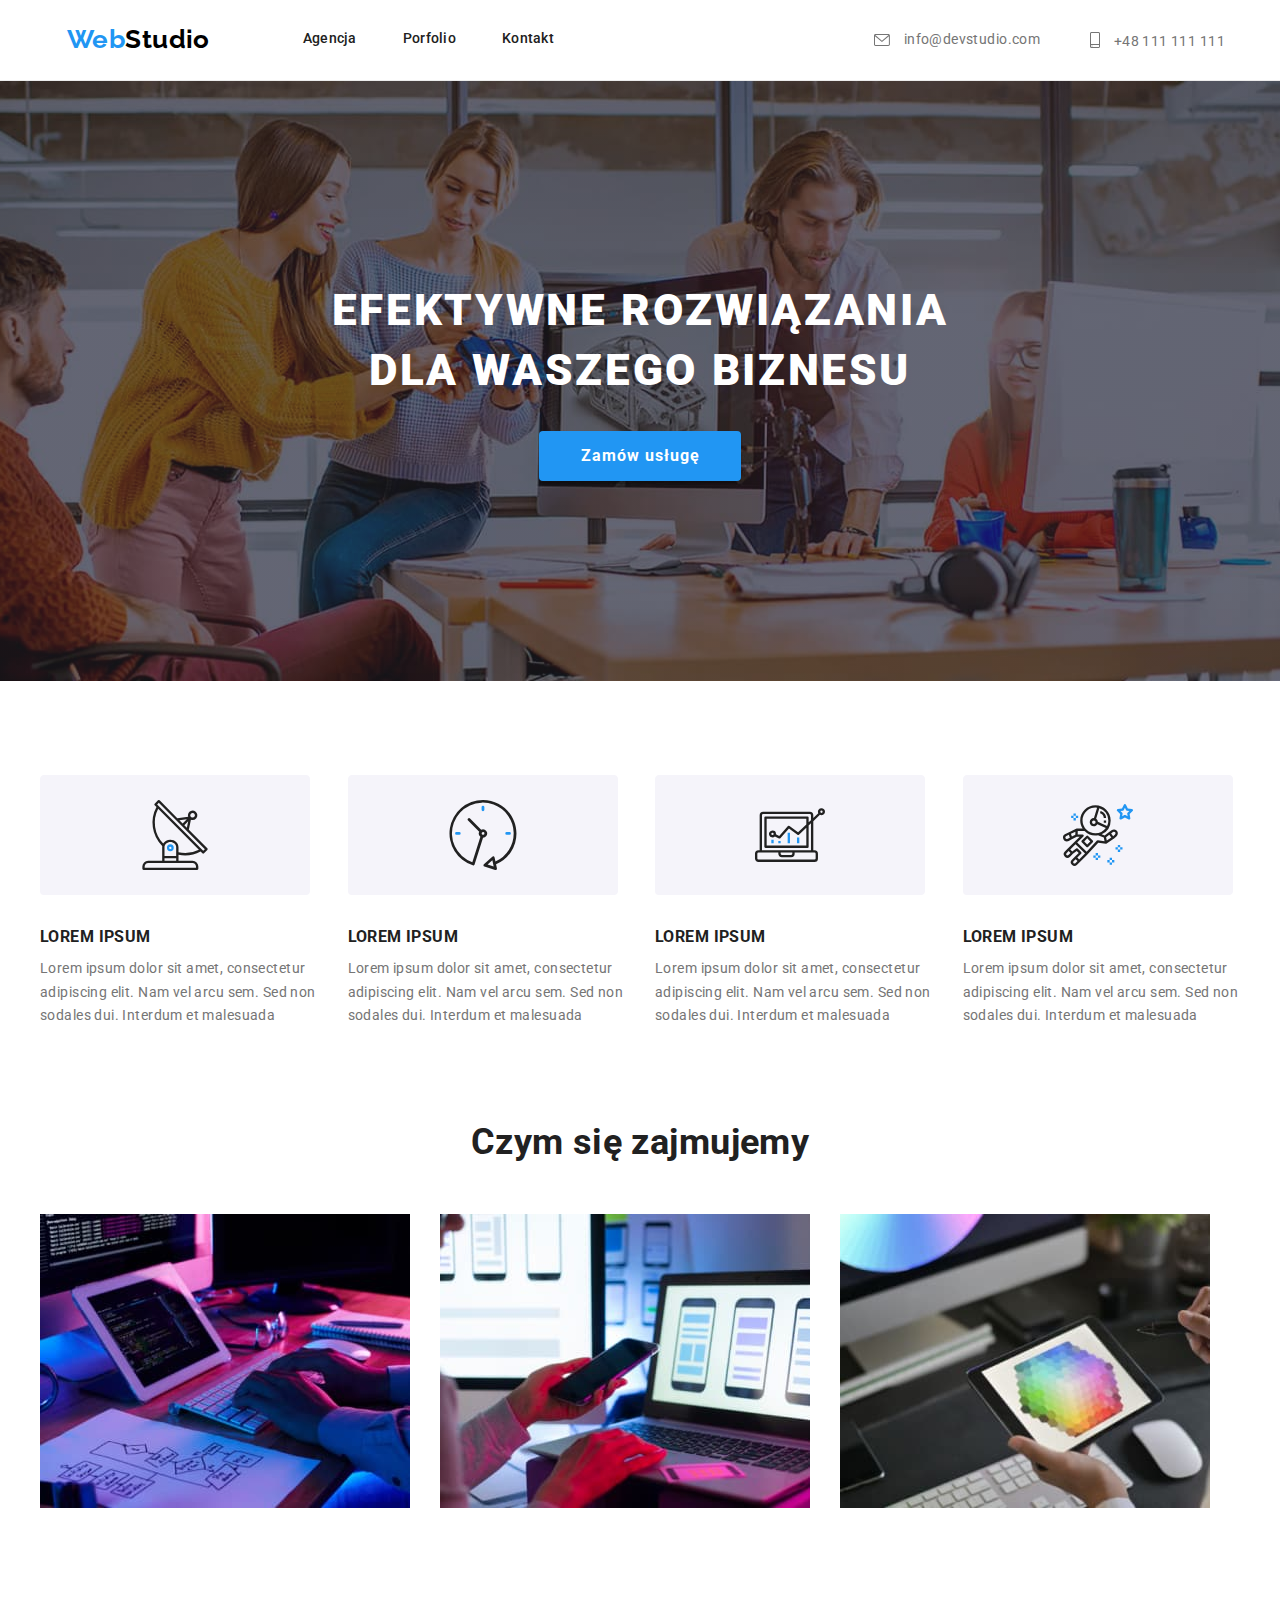
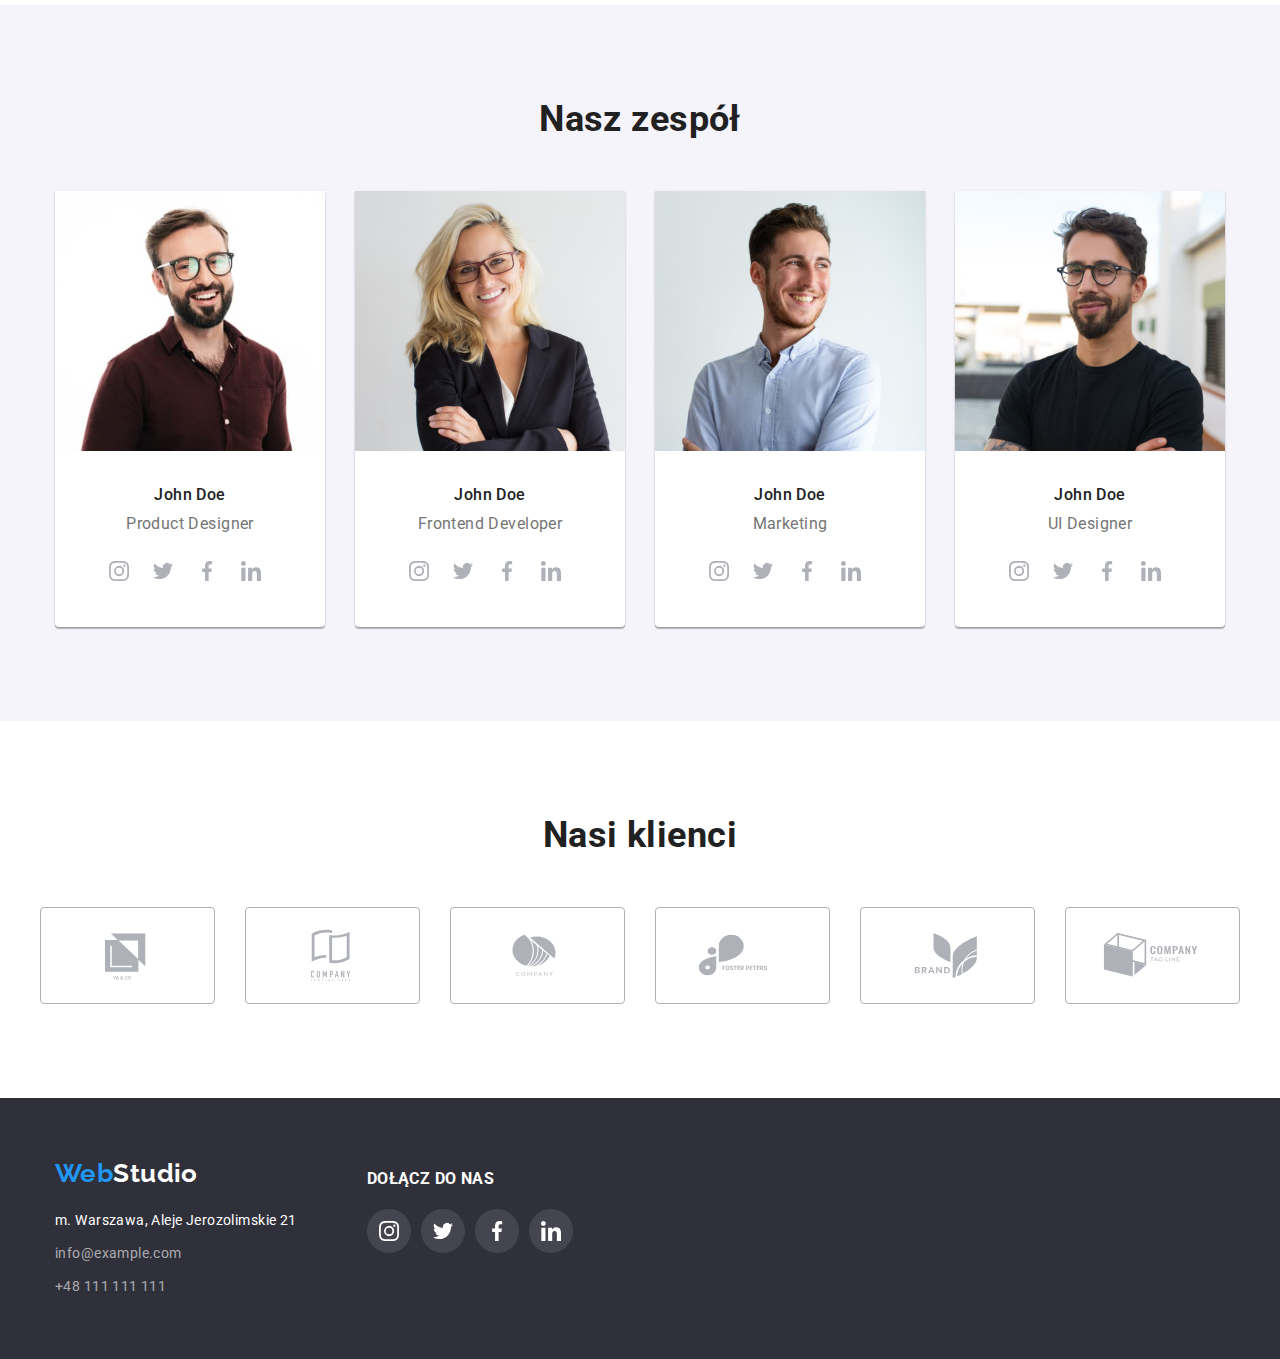
==== index.html @ a1414be4 "first commit" ====
<!DOCTYPE html>
<html lang="en">

<head>
  <meta charset="UTF-8" />
  <meta http-equiv="X-UA-Compatible" content="IE=edge" />
  <meta name="viewport" content="width=device-width, initial-scale=1.0" />
  <link rel="stylesheet" href="./css/modern-normalize.min.css" />
  <link rel="stylesheet" href="./css/styles.css" />
  <link rel="preconnect" href="https://fonts.googleapis.com" />
  <link rel="preconnect" href="https://fonts.gstatic.com" crossorigin />
  <link href="https://fonts.googleapis.com/css2?family=Raleway:wght@700&family=Roboto:wght@400;500;700;900&display=swap"
    rel="stylesheet" />
  <title>WebStudio</title>
</head>

<body>
  <header class="header-border">
    <div class="container header">
      <nav class="header__nav">
        <a class="header__logo link" href="./index.html">Web<span class="header__logo-part">Studio</span></a>
        <ul class="header__menu">
          <li>
            <a class="link header__menu-item" href="agencja">Agencja</a>
          </li>
          <li>
            <a class="link header__menu-item" href="./portfolio.html">Porfolio</a>
          </li>
          <li>
            <a class="link header__menu-item" href="kontakt">Kontakt</a>
          </li>
        </ul>
      </nav>
      <ul class="header__contacts">
        <li class="header__contact">
          <a class="link header__contacts-item" href="mailto:info@devstudio.com">
            <svg class=" header__icon" width="16" height="12">
              <use href="./images/icons.svg#icon-e-mail"></use>
            </svg>
            info@devstudio.com
          </a>
        </li>
        <li class="header__contact">
          <a class="link header__contacts-item" href="tel:48111111111">
            <svg class="header__icon" width="10" height="16">
              <use href="./images/icons.svg#icon-smartphone"></use>
            </svg>
            +48 111 111 111</a>
        </li>
      </ul>
    </div>
  </header>

  <main>

    <section class="section banner">
      <div class="container">
        <h1 class="banner__title">
          efektywne rozwiązania <br />
          dla waszego biznesu
        </h1>
        <button class="banner__btn" type="button">Zamów usługę</button>
      </div>
    </section>

    <section class="section">
      <div class="container">
        <ul class="advantages">
          <li class="advantage">
            <svg class="adventage-icons" width="270" height="120">
              <use href="./images/icons.svg#icon-antena"></use>
            </svg>
            <h3 class="advantage__title">lorem ipsum</h3>
            <p class="advantage__subtitle">
              Lorem ipsum dolor sit amet, consectetur adipiscing elit. Nam vel
              arcu sem. Sed non sodales dui. Interdum et malesuada
            </p>
          </li>
          <li class="advantage">
            <svg class="adventage-icons" width="270" height="120">
              <use href="./images/icons.svg#icon-time"></use>
            </svg>
            <h3 class="advantage__title">lorem ipsum</h3>
            <p class="advantage__subtitle">
              Lorem ipsum dolor sit amet, consectetur adipiscing elit. Nam vel
              arcu sem. Sed non sodales dui. Interdum et malesuada
            </p>
          </li>
          <li class="advantage">
            <svg class="adventage-icons" width="270" height="120">
              <use href="./images/icons.svg#icon-diagram"></use>
            </svg>
            <h3 class="advantage__title">lorem ipsum</h3>
            <p class="advantage__subtitle">
              Lorem ipsum dolor sit amet, consectetur adipiscing elit. Nam vel
              arcu sem. Sed non sodales dui. Interdum et malesuada
            </p>
          </li>
          <li class="advantage">
            <svg class="adventage-icons" width="270" height="120">
              <use href="./images/icons.svg#icon-astronauta"></use>
            </svg>
            <h3 class="advantage__title">lorem ipsum</h3>
            <p class="advantage__subtitle">
              Lorem ipsum dolor sit amet, consectetur adipiscing elit. Nam vel
              arcu sem. Sed non sodales dui. Interdum et malesuada
            </p>
          </li>
        </ul>
      </div>
    </section>

    <section class="section offices__container">
      <div class="container">
        <h2 class="section__header">Czym się zajmujemy</h2>
        <ul class="offices">
          <li class="office">
            <img src="./images/box1.jpg" alt="Programista koduje" width="370" height="294" />
          </li>
          <li class="office">
            <img src="./images/box2.jpg" alt="Pogramista pisze aplikacje na telefon" width="370" height="294" />
          </li>
          <li class="office">
            <img src="./images/box3.jpg" alt="Programista używa aplikacji" width="370" height="294" />
          </li>
        </ul>
      </div>
    </section>

    <section class="section section__cards">
      <div class="container">
        <h2 class="section__header">Nasz zespół</h2>
        <ul class="cards">
          <li class="card">
            <img src="./images/img1.jpg" alt="Product Designer osobiście" width="270" height="260" />
            <div class="card__container">
              <h3 class="card__title">John Doe</h3>
              <p class="card__subtitle">Product Designer</p>
              <ul class="card__icons">
                <li class="card__icon">
                  <a href="#" target="_blank" class="card__icon-link">
                    <svg class="card__icon-item" width="44px" height="44px">
                      <use href="./images/icons.svg#icon-instagram"></use>
                    </svg>
                  </a>
                </li>
                <li class="card__icon">
                  <a href="#" target="_blank" class="card__icon-link">
                    <svg class="card__icon-item" width="44px" height="44px">
                      <use href="./images/icons.svg#icon-twitter"></use>
                    </svg>
                  </a>
                </li>
                <li class="card__icon">
                  <a href="#" target="_blank" class="card__icon-link">
                    <svg class="card__icon-item" width="44px" height="44px">
                      <use href="./images/icons.svg#icon-facebook"></use>
                    </svg>
                  </a>
                </li>
                <li class="card__icon">
                  <a href="#" target="_blank" class="card__icon-link">
                    <svg class="card__icon-item" width="44px" height="44px">
                      <use href="./images/icons.svg#icon-linkedin"></use>
                    </svg>
                  </a>
                </li>
              </ul>
            </div>
          </li>
          <li class="card">
            <img src="./images/img2.jpg" alt="Frontend Developer osobiście" width="270" height="260" />
            <div class="card__container">
              <h3 class="card__title">John Doe</h3>
              <p class="card__subtitle">Frontend Developer</p>
              <ul class="card__icons">
                <li class="card__icon">
                  <a href="#" target="_blank" class="card__icon-link">
                    <svg class="card__icon-item" width="44px" height="44px">
                      <use href="./images/icons.svg#icon-instagram"></use>
                    </svg>
                  </a>
                </li>
                <li class="card__icon">
                  <a href="#" target="_blank" class="card__icon-link">
                    <svg class="card__icon-item" width="44px" height="44px">
                      <use href="./images/icons.svg#icon-twitter"></use>
                    </svg>
                  </a>
                </li>
                <li class="card__icon">
                  <a href="#" target="_blank" class="card__icon-link">
                    <svg class="card__icon-item" width="44px" height="44px">
                      <use href="./images/icons.svg#icon-facebook"></use>
                    </svg>
                  </a>
                </li>
                <li class="card__icon">
                  <a href="#" target="_blank" class="card__icon-link">
                    <svg class="card__icon-item" width="44px" height="44px">
                      <use href="./images/icons.svg#icon-linkedin"></use>
                    </svg>
                  </a>
                </li>
              </ul>
            </div>
          </li>
          <li class="card">
            <img src="./images/img3.jpg" alt="John Doe odpoweidzialny za marketing osobiście" width="270"
              height="260" />
            <div class="card__container">
              <h3 class="card__title">John Doe</h3>
              <p class="card__subtitle">Marketing</p>
              <ul class="card__icons">
                <li class="card__icon">
                  <a href="#" target="_blank" class="card__icon-link">
                    <svg class="card__icon-item" width="44px" height="44px">
                      <use href="./images/icons.svg#icon-instagram"></use>
                    </svg>
                  </a>
                </li>
                <li class="card__icon">
                  <a href="#" target="_blank" class="card__icon-link">
                    <svg class="card__icon-item" width="44px" height="44px">
                      <use href="./images/icons.svg#icon-twitter"></use>
                    </svg>
                  </a>
                </li>
                <li class="card__icon">
                  <a href="#" target="_blank" class="card__icon-link">
                    <svg class="card__icon-item" width="44px" height="44px">
                      <use href="./images/icons.svg#icon-facebook"></use>
                    </svg>
                  </a>
                </li>
                <li class="card__icon">
                  <a href="#" target="_blank" class="card__icon-link">
                    <svg class="card__icon-item" width="44px" height="44px">
                      <use href="./images/icons.svg#icon-linkedin"></use>
                    </svg>
                  </a>
                </li>
              </ul>
            </div>
          </li>
          <li class="card">
            <img src="./images/img4.jpg" alt="UI Designer osobiście" width="270" height="260" />
            <div class="card__container">
              <h3 class="card__title">John Doe</h3>
              <p class="card__subtitle">UI Designer</p>
              <ul class="card__icons">
                <li class="card__icon">
                  <a href="#" target="_blank" class="card__icon-link">
                    <svg class="card__icon-item" width="44px" height="44px">
                      <use href="./images/icons.svg#icon-instagram"></use>
                    </svg>
                  </a>
                </li>
                <li class="card__icon">
                  <a href="#" target="_blank" class="card__icon-link">
                    <svg class="card__icon-item" width="44px" height="44px">
                      <use href="./images/icons.svg#icon-twitter"></use>
                    </svg>
                  </a>
                </li>
                <li class="card__icon">
                  <a href="#" target="_blank" class="card__icon-link">
                    <svg class="card__icon-item" width="44px" height="44px">
                      <use href="./images/icons.svg#icon-facebook"></use>
                    </svg>
                  </a>
                </li>
                <li class="card__icon">
                  <a href="#" target="_blank" class="card__icon-link">
                    <svg class="card__icon-item" width="44px" height="44px">
                      <use href="./images/icons.svg#icon-linkedin"></use>
                    </svg>
                  </a>
                </li>
              </ul>
            </div>
          </li>
        </ul>
      </div>
    </section>
    <section class="section clients">
      <div class="container">
        <h2 class="section__header">Nasi klienci</h2>
        <ul class="client__icons">
          <li class="client__icon">
            <a href="#" target="_blank" class="client__icon-link">
              <svg class="client__icon-item" width="106" height="60">
                <use href="./images/icons.svg#icon-Logo1"></use>
              </svg>
            </a>
          </li>
          <li class="client__icon">
            <a href="#" target="_blank" class="client__icon-link">
              <svg class="client__icon-item" width="106" height="60">
                <use href="./images/icons.svg#icon-Logo2"></use>
              </svg>
            </a>
          </li>
          <li class="client__icon">
            <a href="#" target="_blank" class="client__icon-link">
              <svg class="client__icon-item" width="106" height="60">
                <use href="./images/icons.svg#icon-Logo3"></use>
              </svg>
            </a>
          </li>
          <li class="client__icon">
            <a href="#" target="_blank" class="client__icon-link">
              <svg class="client__icon-item" width="106" height="60">
                <use href="./images/icons.svg#icon-Logo4"></use>
              </svg>
            </a>
          </li>
          <li class="client__icon">
            <a href="#" target="_blank" class="client__icon-link">
              <svg class="client__icon-item" width="106" height="60">
                <use href="./images/icons.svg#icon-Logo5"></use>
              </svg>
            </a>
          </li>
          <li class="client__icon">
            <a href="#" target="_blank" class="client__icon-link">
              <svg class="client__icon-item" width="106" height="60">
                <use href="./images/icons.svg#icon-Logo6"></use>
              </svg>
            </a>
          </li>
        </ul>

      </div>
    </section>
  </main>

  <footer class="footer__background">
    <div class="footer__container">
      <div class="footer__wrapper">
        <a class="footer__logo link" href="WebStudio">Web<span class="footer__logo-part">Studio</span></a>
        <address>
          <ul class="footer__adressess">
            <li>
              <a class="link footer__place" href="https://goo.gl/maps/jp3QV2B9B6zz9JZ26">m. Warszawa, Aleje
                Jerozolimskie
                21</a>
            </li>
            <li>
              <a class="link footer__address" href=" mailto:info@example.com">info@example.com</a>
            </li>
            <li>
              <a class="link footer__address" href="tel:48111111111">+48 111 111 111</a>
            </li>
          </ul>
        </address>
      </div>
      <div class="footer__social-media">
        <h3 class="footer__title">dołącz do nas</h3>
        <ul class="footer__icons">
          <li class="footer__icon">
            <a href="#" target="_blank" class="footer__icon-link">
              <svg class="footer__icon-item" width="44px" height="44px">
                <use href="./images/icons.svg#icon-instagram"></use>
              </svg>
            </a>
          </li>
          <li class="footer__icon">
            <a href="#" target="_blank" class="footer__icon-link">
              <svg class="footer__icon-item" width="44px" height="44px">
                <use href="./images/icons.svg#icon-twitter"></use>
              </svg>
            </a>
          </li>
          <li class="footer__icon">
            <a href="#" target="_blank" class="footer__icon-link">
              <svg class="footer__icon-item" width="44px" height="44px">
                <use href="./images/icons.svg#icon-facebook"></use>
              </svg>
            </a>
          </li>
          <li class="footer__icon">
            <a href="#" target="_blank" class="footer__icon-link">
              <svg class="footer__icon-item" width="44px" height="44px">
                <use href="./images/icons.svg#icon-linkedin"></use>
              </svg>
            </a>
          </li>
        </ul>
      </div>
    </div>
  </footer>
</body>

</html>
---- css/styles.css ----
:root {
  --active-color: #2196f3;
  --brand-color1: #757575;
  --brand-color2: #fff;
  --brand-color3: #212121;
  --background-color: #2f303a;
  --icon-color: #afb1b8;
  --logo-color: #000;
  --brand-font: "Roboto", sans-serif;
  --space-gap: 30px;
}
body {
  font-family: var(--brand-font);
  color: var(--brand-color3);
  font-size: 14px;
  letter-spacing: 0.03em;
}
ul {
  list-style: none;
}
ul,
h1,
h2,
h3,
p {
  padding-inline-start: 0;
  margin-block-start: 0;
  margin-block-end: 0;
}
.section {
  padding: 94px 0;
}
.container {
  width: 1200px;
  margin: 0 auto;
}
.header,
.header__nav,
.header__menu {
  display: flex;
}
.header-border {
  border-bottom: 1px solid #ececec;
}
.header {
  justify-content: space-between;
  padding: 24px 15px 25px 27px;
}
.header__nav {
  align-items: center;
}
.header__logo {
  font-family: "raleway";
  font-weight: 700;
  font-size: 26px;
  line-height: 1.19;
  color: var(--active-color);
  margin-right: 93px;
}
.header__logo-part {
  color: var(--logo-color);
}

.header__menu {
  font-weight: 500;
  line-height: 1.14;
  letter-spacing: 0.02em;
}
.header__menu > li:not(:last-child) {
  margin-right: 46px;
}
.header__contacts {
  display: flex;
  align-items: center;
  padding: auto;
}
.header__contacts > li:not(:last-child) {
  margin-right: 50px;
}
.header__contacts-item {
  color: var(--brand-color1);
}
.header__menu-item {
  color: var(--brand-color3);
}
.header__icon {
  margin-right: 10px;
}
.header__icon:nth-child(1) {
  position: relative;
  top: 2px;
}
.header__icon:nth-child(2) {
  position: relative;
  top: 4px;
}
.link:hover,
.link:focus,
.link:active {
  color: var(--active-color);
  --color4: var(--active-color);
}
.link {
  text-decoration: none;
}
button {
  font-weight: 500;
  font-size: 16px;
  line-height: 1.625;
  text-align: center;
  background: #f5f4fa;
  border-style: hidden;
  border-radius: 4px;
  cursor: pointer;
}
button:hover,
button:focus,
button:active {
  background-color: var(--active-color);
  color: var(--brand-color2);
  box-shadow: 0 3px 1px rgba(0, 0, 0, 0.1), 0 1px 2px rgba(0, 0, 0, 0.08),
    0 2px 2px rgba(0, 0, 0, 0.12);
  border-radius: 4px;
  border-style: hidden;
}
/*gallery*/
.menu__btn {
  display: flex;
  flex-direction: row;
  justify-content: center;
  align-items: center;
}
.menu__btn > li:not(:last-child) {
  margin-right: 8px;
}
.menu__btn-item > button {
  padding: 6px 22px 6px 22px;
}
.gallery {
  display: flex;
  flex-wrap: wrap;
  justify-content: center;
  gap: var(--space-gap);
  margin-top: 50px;
}
.product__box {
  border-left: 1px solid #eee;
  border-right: 1px solid #eee;
  border-bottom: 1px solid #eee;
  padding: 20px 24px 20px 24px;
}
.gallery__product {
  flex-basis: calc((100% - 90px) / 3);
  background-color: var(--brand-color2);
}
.gallery__product:focus,
.gallery__product:hover,
.gallery__product:active {
  box-shadow: 0px 1px 1px rgba(0, 0, 0, 0.12), 0px 4px 4px rgba(0, 0, 0, 0.06),
    1px 4px 6px rgba(0, 0, 0, 0.16);
  cursor: pointer;
}
.product__name {
  font-weight: 700;
  font-size: 18px;
  line-height: 2;
  letter-spacing: 0.06em;
  margin-block-start: 0;
  margin-block-end: 4px;
}
.product__description {
  font-size: 16px;
  line-height: 1.88;
  color: var(--brand-color1);
  margin-block-start: 0;
  margin-block-end: 0;
}
.portfolio {
  color: var(--active-color);
}
/*footer*/
.footer__background {
  background-color: var(--background-color);
  display: flex;
  flex-direction: column;
  justify-content: center;
  align-items: center;
}
.footer__container {
  width: 1200px;
  display: flex;
  flex-direction: row;
  align-items: flex-start;
  padding: 60px 0 60px 15px;
}
.footer__logo {
  font-family: "raleway";
  font-weight: 700;
  font-size: 26px;
  line-height: 1.19;
  color: var(--active-color);
}
.footer__logo-part {
  color: var(--brand-color2);
}
.footer__adressess {
  line-height: 1.71;
  font-style: normal;
  margin-top: 20px;
}
.footer__adressess > li:not(:last-child) {
  margin-bottom: 9px;
}
.footer__address {
  color: rgba(255, 255, 255, 0.6);
}
.footer__place {
  color: var(--brand-color2);
}
.footer__icon-link {
  --color6: rgba(255, 255, 255, 0.1);
  --color5: var(--brand-color2);
}
.footer__icon-link:hover,
.footer__icon-link:focus,
.footer__icon-link:active {
  --color6: var(--active-color);
}
.footer__wrapper {
  margin-right: 70px;
}
.footer__social-media {
  display: flex;
  flex-direction: column;
  justify-content: center;
}
.footer__title {
  font-weight: 700;
  line-height: 1.14;
  text-transform: uppercase;
  color: var(--brand-color2);
  margin-bottom: 20px;
  margin-top: 12px;
}
.footer__icons {
  display: flex;
  justify-content: center;
}
.footer__icon {
  margin-right: 10px;
}

/*banner*/
.banner {
  background-color: var(--background-color);
  align-items: center;
  text-align: center;
  padding: 200px 15px 200px 15px;
  background-image: linear-gradient(
      to top,
      rgba(47, 48, 58, 0.4) 0%,
      rgba(47, 48, 58, 0.4) 80%
    ),
    url("../images/banner-background.jpg");
  background-size: 1600px;
  background-repeat: no-repeat;
  background-position: center;
}
.banner__title {
  font-weight: 900;
  font-size: 44px;
  line-height: 1.36;
  text-align: center;
  letter-spacing: 0.06em;
  text-transform: uppercase;
  color: var(--brand-color2);
  margin-block-start: 0;
  margin-inline-end: 0;
  margin-bottom: 30px;
}

.banner__btn {
  font-weight: 700;
  font-size: 16px;
  line-height: 1.88;

  letter-spacing: 0.06em;
  padding: 10px 41px 10px 42px;
  background-color: var(--active-color);
  color: var(--brand-color2);
  box-shadow: 0 3px 1px rgba(0, 0, 0, 0.1), 0 1px 2px rgba(0, 0, 0, 0.08),
    0 2px 2px rgba(0, 0, 0, 0.12);
  border-radius: 4px;
  border-style: hidden;
}
/*adventages*/
.advantages {
  display: flex;
  flex-direction: row;
  justify-content: center;
}
.advantage:not(:last-child) {
  margin-right: 30px;
}
.advantage__title {
  font-weight: 700;
  text-transform: uppercase;
  margin-block-start: 0;
  margin-block-end: 10px;
}
.advantage__subtitle {
  line-height: 1.71;
  color: var(--brand-color1);
  margin-block-start: 0;
  margin-block-end: 0;
}
.adventage-icons {
  margin-bottom: 30px;
}
/*offices*/
.section__header {
  font-weight: 700;
  font-size: 36px;
  line-height: 1.16;
  padding-top: 0;
  margin-block-start: 0;
  margin-block-end: 0;
  text-align: center;
}
.offices__container {
  padding-top: 0;
}
.offices {
  display: flex;
  flex-direction: row;
  margin-top: 50px;
}
.office:not(:last-child) {
  margin-right: 30px;
}
/*cards*/
.section__cards {
  background: #f5f4fa;
}
.cards {
  display: flex;
  flex-direction: row;
  justify-content: center;
  margin-top: 50px;
}
.card__container {
  padding: 30px 0 30px 0;
}

.card {
  font-size: 16px;
  line-height: 1.19;
  text-align: center;
  background-color: var(--brand-color2);
  box-shadow: 0 1px 3px rgba(0, 0, 0, 0.12), 0 1px 1px rgba(0, 0, 0, 0.14),
    0 2px 1px rgba(0, 0, 0, 0.2);
  border-radius: 0 0 4px 4px;
}
.card:not(:last-child) {
  margin-right: 30px;
}
.card__title {
  font-weight: 500;
  font-size: 16px;
  margin-block-start: 0;
  margin-block-end: 10px;
}
.card__subtitle {
  color: var(--brand-color1);
  margin-block-start: 0;
  margin-block-end: 0;
}
.card__icons {
  display: flex;
  justify-content: center;
  margin: 16px 10px 0 0;
}
.card__icon-link:hover,
.card__icon-link:focus,
.card__icon-link:active {
  --color5: var(--brand-color2);
  --color6: var(--active-color);
}
/*client*/

.client__icons {
  display: flex;
  gap: var(--space-gap);
  margin-top: 50px;
}

.client__icon {
  border: 1px solid var(--icon-color);
  border-radius: 4px;
  padding: 17.71px 32px 14.25px 32px;
  flex-basis: calc((100% - 5 * var(--space-gap)) / 6);
  --color5: var(--icon-color);
  --color3: var(--icon-color);
}
.client__icon:hover,
.client__icon:focus,
.client__icon:active {
  cursor: pointer;
  border: 1px solid var(--active-color);
  --color5: var(--active-color);
  --color3: var(--active-color);
}
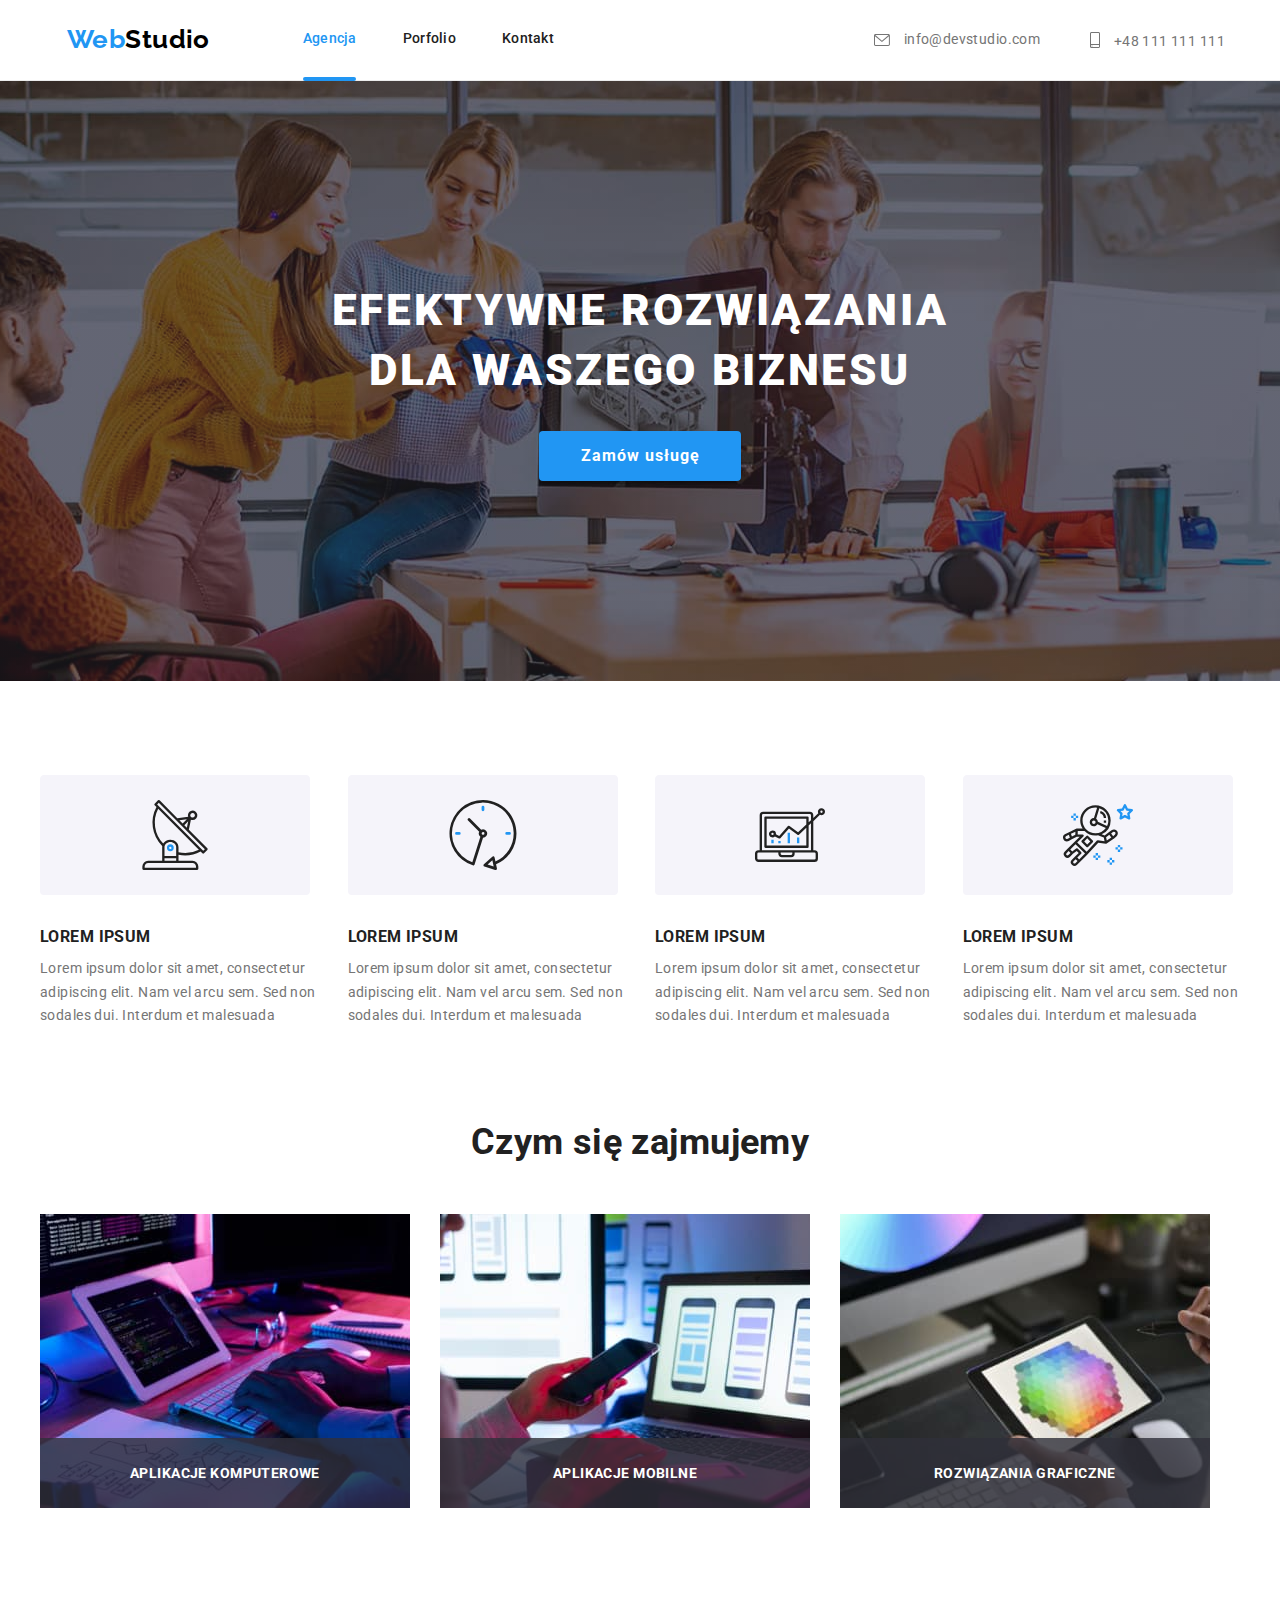
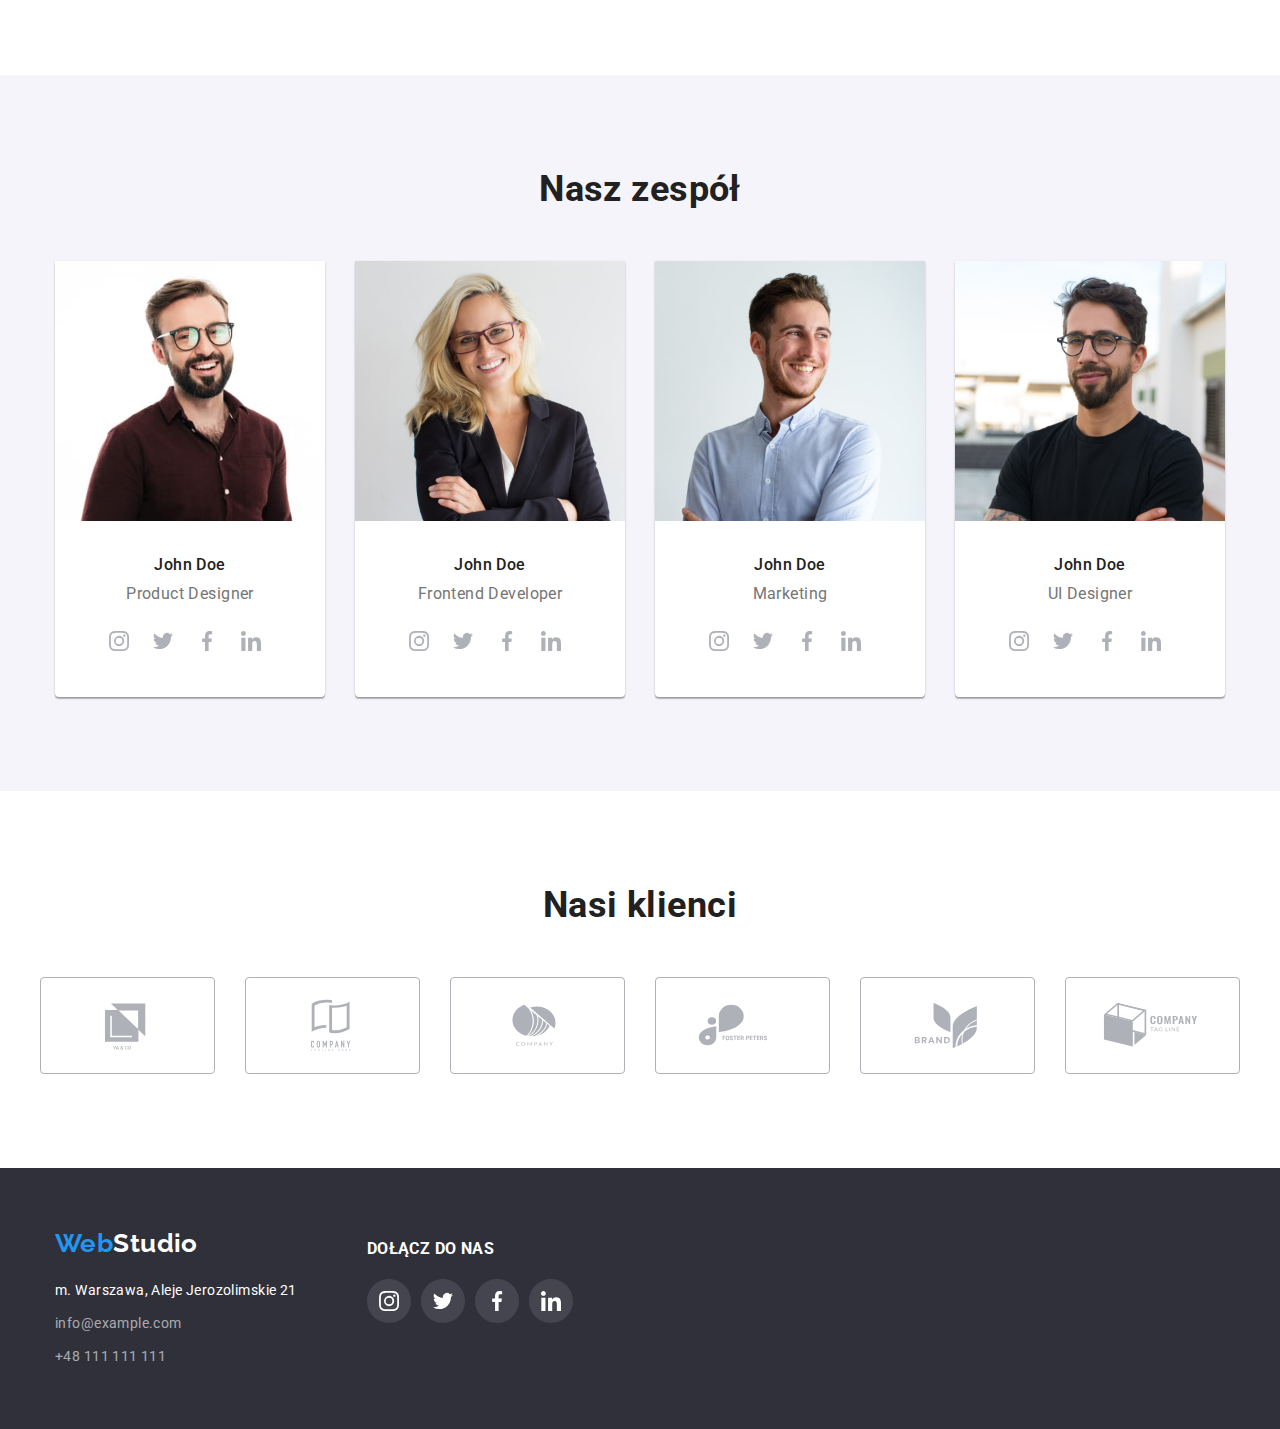
==== commit 928e00ed: "add animation in gallery" ====
--- a/index.html
+++ b/index.html
@@ -21,13 +21,13 @@
         <a class="header__logo link" href="./index.html">Web<span class="header__logo-part">Studio</span></a>
         <ul class="header__menu">
           <li>
-            <a class="link header__menu-item" href="agencja">Agencja</a>
+            <a class="link header__menu-item agencja" href="agencja">Agencja</a>
           </li>
           <li>
             <a class="link header__menu-item" href="./portfolio.html">Porfolio</a>
           </li>
           <li>
-            <a class="link header__menu-item" href="kontakt">Kontakt</a>
+            <a class="link header__menu-item kontakt" href="kontakt">Kontakt</a>
           </li>
         </ul>
       </nav>
@@ -59,7 +59,7 @@
           efektywne rozwiązania <br />
           dla waszego biznesu
         </h1>
-        <button class="banner__btn" type="button">Zamów usługę</button>
+        <button data-modal-open class="open__btn" type="button">Zamów usługę</button>
       </div>
     </section>
 
@@ -116,12 +116,21 @@
         <ul class="offices">
           <li class="office">
             <img src="./images/box1.jpg" alt="Programista koduje" width="370" height="294" />
+            <div class="office__label__background">
+              <p class="office__label">aplikacje komputerowe</p>
+            </div>
           </li>
           <li class="office">
             <img src="./images/box2.jpg" alt="Pogramista pisze aplikacje na telefon" width="370" height="294" />
+            <div class="office__label__background">
+              <p class="office__label">aplikacje mobilne</p>
+            </div>
           </li>
           <li class="office">
             <img src="./images/box3.jpg" alt="Programista używa aplikacji" width="370" height="294" />
+            <div class="office__label__background">
+              <p class="office__label">rozwiązania graficzne</p>
+            </div>
           </li>
         </ul>
       </div>
@@ -390,6 +399,12 @@
       </div>
     </div>
   </footer>
+  <div class="backdrop is-hidden " data-modal>
+    <div class="modal">
+      <button data-modal-close class="close__btn" type="button">X</button>
+    </div>
+  </div>
+  <script src="./js/modal.js"></script>
 </body>
 
 </html>--- a/css/styles.css
+++ b/css/styles.css
@@ -8,6 +8,7 @@
   --logo-color: #000;
   --brand-font: "Roboto", sans-serif;
   --space-gap: 30px;
+  --product-label-color: rgba(33, 150, 243, 0.9);
 }
 body {
   font-family: var(--brand-font);
@@ -60,7 +61,6 @@
 .header__logo-part {
   color: var(--logo-color);
 }
-
 .header__menu {
   font-weight: 500;
   line-height: 1.14;
@@ -99,6 +99,8 @@
 .link:active {
   color: var(--active-color);
   --color4: var(--active-color);
+  transition-duration: 250ms;
+  animation-timing-function: cubic-bezier(0.4, 0, 0.2, 1);
 }
 .link {
   text-decoration: none;
@@ -122,6 +124,8 @@
     0 2px 2px rgba(0, 0, 0, 0.12);
   border-radius: 4px;
   border-style: hidden;
+  transition-duration: 250ms;
+  animation-timing-function: cubic-bezier(0.4, 0, 0.2, 1);
 }
 /*gallery*/
 .menu__btn {
@@ -148,10 +152,14 @@
   border-right: 1px solid #eee;
   border-bottom: 1px solid #eee;
   padding: 20px 24px 20px 24px;
+  position: relative;
+  background-color: var(--brand-color2);
 }
 .gallery__product {
   flex-basis: calc((100% - 90px) / 3);
   background-color: var(--brand-color2);
+  position: relative;
+  overflow: hidden;
 }
 .gallery__product:focus,
 .gallery__product:hover,
@@ -159,6 +167,8 @@
   box-shadow: 0px 1px 1px rgba(0, 0, 0, 0.12), 0px 4px 4px rgba(0, 0, 0, 0.06),
     1px 4px 6px rgba(0, 0, 0, 0.16);
   cursor: pointer;
+  transition-duration: 250ms;
+  animation-timing-function: cubic-bezier(0.4, 0, 0.2, 1);
 }
 .product__name {
   font-weight: 700;
@@ -175,9 +185,25 @@
   margin-block-start: 0;
   margin-block-end: 0;
 }
-.portfolio {
-  color: var(--active-color);
-}
+.product__label {
+  background-color: var(--product-label-color);
+  position: absolute;
+  top: 0;
+  left: 0;
+  padding: 49px 24px 49px 45px;
+  transform: translateY(110%);
+  transition-duration: 250ms;
+}
+.product__label__description {
+  font-size: 18px;
+  line-height: 1.56;
+  color: var(--brand-color2);
+}
+.gallery__product:hover .product__label,
+.product__label:focus {
+  transform: translateY(0);
+}
+
 /*footer*/
 .footer__background {
   background-color: var(--background-color);
@@ -225,6 +251,8 @@
 .footer__icon-link:focus,
 .footer__icon-link:active {
   --color6: var(--active-color);
+  transition-duration: 250ms;
+  animation-timing-function: cubic-bezier(0.4, 0, 0.2, 1);
 }
 .footer__wrapper {
   margin-right: 70px;
@@ -279,7 +307,7 @@
   margin-bottom: 30px;
 }
 
-.banner__btn {
+.open__btn {
   font-weight: 700;
   font-size: 16px;
   line-height: 1.88;
@@ -337,6 +365,28 @@
 }
 .office:not(:last-child) {
   margin-right: 30px;
+}
+.office {
+}
+.office > img {
+  z-index: 1;
+}
+.office__label__background {
+  position: relative;
+  bottom: 73px;
+  width: 370px;
+  height: 70px;
+  background: rgba(47, 48, 58, 0.8);
+  z-index: 2;
+}
+.office__label {
+  text-align: center;
+  font-weight: 700;
+  line-height: 1.14px;
+  text-align: center;
+  text-transform: uppercase;
+  color: var(--brand-color2);
+  padding: 35px 90px 27px;
 }
 /*cards*/
 .section__cards {
@@ -385,6 +435,8 @@
 .card__icon-link:active {
   --color5: var(--brand-color2);
   --color6: var(--active-color);
+  transition-duration: 250ms;
+  animation-timing-function: cubic-bezier(0.4, 0, 0.2, 1);
 }
 /*client*/
 
@@ -409,4 +461,114 @@
   border: 1px solid var(--active-color);
   --color5: var(--active-color);
   --color3: var(--active-color);
-}
+  transition-duration: 250ms;
+  animation-timing-function: cubic-bezier(0.4, 0, 0.2, 1);
+}
+/*modal*/
+.close__btn {
+  position: absolute;
+  width: 30px;
+  height: 30px;
+  right: 8px;
+  top: 8px;
+  background: var(--brand-color2);
+  border: 1px solid rgba(0, 0, 0, 0.1);
+  border-radius: 50%;
+}
+.backdrop {
+  position: fixed;
+  left: 0;
+  top: 0;
+  width: 100%;
+  height: 100%;
+  background-color: rgba(0, 0, 0, 0.2);
+}
+.modal {
+  width: 528px;
+  min-height: 581px;
+  background-color: var(--brand-color2);
+  box-shadow: 0px 1px 3px rgba(0, 0, 0, 0.12), 0px 1px 1px rgba(0, 0, 0, 0.14),
+    0px 2px 1px rgba(0, 0, 0, 0.2);
+  border-radius: 4px;
+  position: absolute;
+  top: 50%;
+  left: 50%;
+  transform: translate(-50%, -50%) scale(1);
+  /*
+  opacity: 1;
+  transition-property: visibility, opacity, transform;
+  transition: duration 2s; ;
+  transform: translateX(-50%) translateY(-50%) scale(1) rotate(720deg) skew(0deg, 0deg);
+  opacity: 1;
+  visibility: visible;
+  display: block;
+  z-index: 1;
+  */
+  animation-name: modal-open;
+  animation-duration: 1500ms;
+  animation-timing-function: linear;
+  animation-iteration-count: 2;
+  animation-direction: alternate;
+}
+.is-hidden {
+  pointer-events: none;
+  visibility: hidden;
+  opacity: 0;
+  transform: translateX(-50%) translateY(-50%) scale(0) rotate(0deg)
+    skew(40deg, 40deg);
+}
+/*
+.modal-close {
+  animation-duration: 3s;
+  transform: translateX(-50%) translateY(-50%) scale(1) rotate(0deg)
+    skew(40deg, 40deg);
+}
+*/
+.modal-open--animated {
+  animation-play-state: running;
+}
+
+@keyframes modal-open {
+  0% {
+    transform: translateX(-50%) translateY(-50%) scale(0.5) rotate(0deg)
+      skew(0deg, 0deg);
+  }
+
+  50% {
+    transform: translateX(-50%) translateY(-50%) scale(1.5) rotate(0deg)
+      skew(0deg, 0deg);
+  }
+
+  100% {
+    transform: translateX(-50%) translateY(-50%) scale(1) rotate(0deg)
+      skew(0deg, 0deg);
+  }
+}
+.portfolio {
+  color: var(--active-color);
+}
+.agencja {
+  color: var(--active-color);
+}
+.portfolio::after {
+  content: " ";
+  display: block;
+  width: 58px;
+  height: 4px;
+  position: absolute;
+  top: 76px;
+  right: auto;
+  background: #2196f3;
+  border-radius: 2px;
+}
+.agencja::after {
+  content: " ";
+  position: absolute;
+  display: block;
+  top: 77px;
+  right: auto;
+  width: 53px;
+  height: 4px;
+  background: #2196f3;
+  border-radius: 2px;
+}
